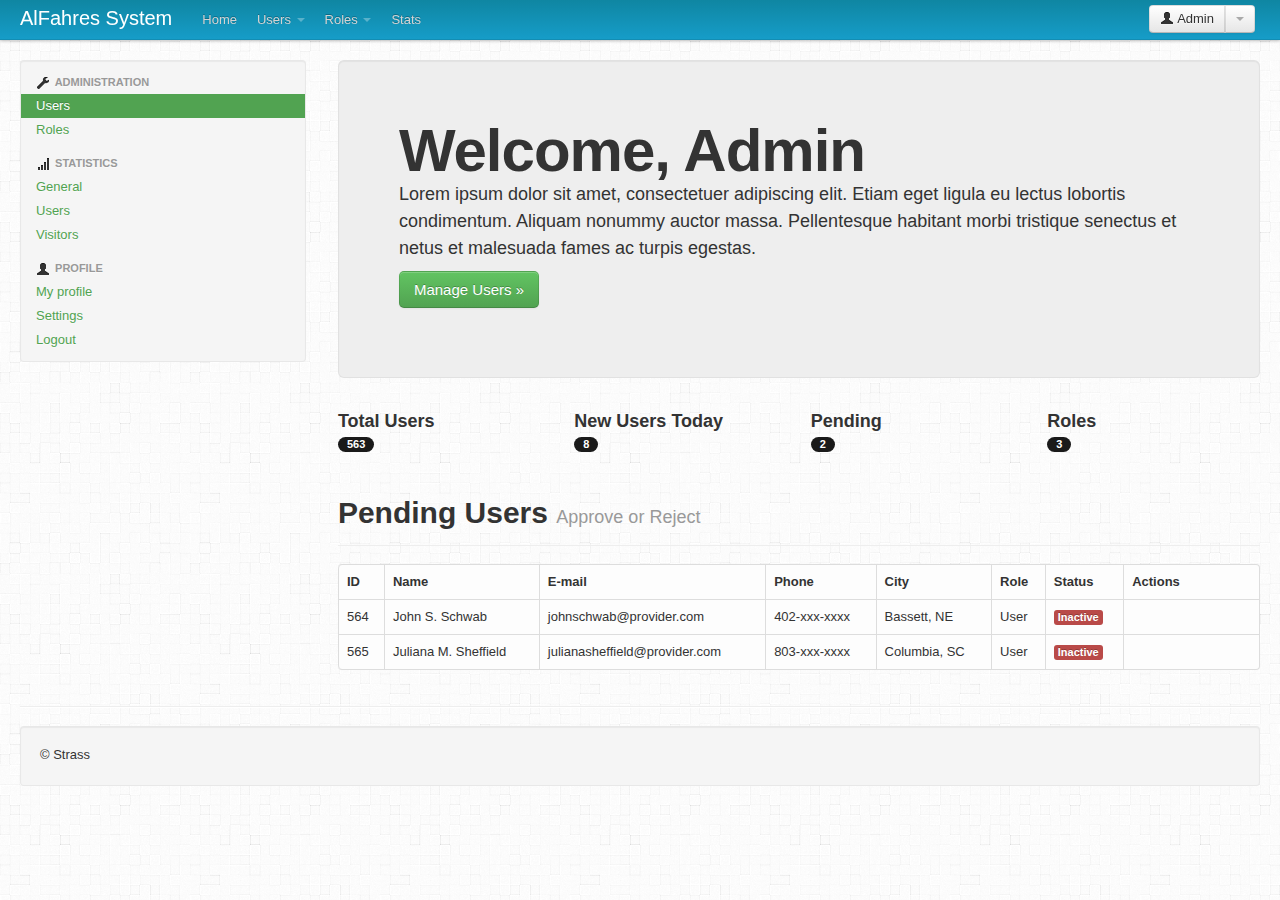
==== web/index.html @ fc7faac8 "designing the templating for the whole website part I" ====
<!DOCTYPE html>
<html lang="en">
  
<!-- Mirrored from wbpreview.com/previews/WB00L7291/ by HTTrack Website Copier/3.x [XR&CO'2014], Sat, 02 May 2015 21:34:44 GMT -->
<head>
    <meta charset="utf-8">
    <title>Admin | Strass</title>
    <meta name="viewport" content="width=device-width, initial-scale=1.0">
    <meta name="description" content="Admin panel developed with the Bootstrap from Twitter.">
    <meta name="author" content="travis">

    <link href="css/bootstrap.css" rel="stylesheet">
	<link href="css/site.css" rel="stylesheet">
    <link href="css/bootstrap-responsive.css" rel="stylesheet">
    <!--[if lt IE 9]>
      <script src="http://html5shim.googlecode.com/svn/trunk/html5.js"></script>
    <![endif]-->
  </head>
  <body>
    <div class="navbar navbar-fixed-top">
      <div class="navbar-inner">
        <div class="container-fluid">
          <a class="btn btn-navbar" data-toggle="collapse" data-target=".nav-collapse">
            <span class="icon-bar"></span>
            <span class="icon-bar"></span>
            <span class="icon-bar"></span>
          </a>
          <a class="brand" href="#">AlFahres System</a>
          <div class="btn-group pull-right">
			<a class="btn" href="my-profile.html"><i class="icon-user"></i> Admin</a>
            <a class="btn dropdown-toggle" data-toggle="dropdown" href="#">
              <span class="caret"></span>
            </a>
            <ul class="dropdown-menu">
			  <li><a href="my-profile.html">Profile</a></li>
              <li class="divider"></li>
              <li><a href="#">Logout</a></li>
            </ul>
          </div>
          <div class="nav-collapse">
            <ul class="nav">
			<li><a href="index-2.html">Home</a></li>
              <li class="dropdown"><a href="#" class="dropdown-toggle" data-toggle="dropdown">Users <b class="caret"></b></a>
				<ul class="dropdown-menu">
					<li><a href="new-user.html">New User</a></li>
					<li class="divider"></li>
					<li><a href="users.html">Manage Users</a></li>
				</ul>
			  </li>
              <li class="dropdown"><a href="#" class="dropdown-toggle" data-toggle="dropdown">Roles <b class="caret"></b></a>
				<ul class="dropdown-menu">
					<li><a href="new-role.html">New Role</a></li>
					<li class="divider"></li>
					<li><a href="roles.html">Manage Roles</a></li>
				</ul>
			  </li>
			  <li><a href="stats.html">Stats</a></li>
            </ul>
          </div>
        </div>
      </div>
    </div>


    <!-- End of the header section and beginning of the container section -->
    <div class="container-fluid">
      <div class="row-fluid">
        <div class="span3">
          <div class="well sidebar-nav">
            <ul class="nav nav-list">
              <li class="nav-header"><i class="icon-wrench"></i> Administration</li>
              <li class="active"><a href="users.html">Users</a></li>
              <li><a href="roles.html">Roles</a></li>
              <li class="nav-header"><i class="icon-signal"></i> Statistics</li>
              <li><a href="stats.html">General</a></li>
              <li><a href="user-stats.html">Users</a></li>
              <li><a href="visitor-stats.html">Visitors</a></li>
              <li class="nav-header"><i class="icon-user"></i> Profile</li>
              <li><a href="my-profile.html">My profile</a></li>
              <li><a href="#">Settings</a></li>
			  <li><a href="#">Logout</a></li> 
            </ul>
          </div>
        </div>
        <div class="span9">
          <div class="well hero-unit">
            <h1>Welcome, Admin</h1>
            <p>Lorem ipsum dolor sit amet, consectetuer adipiscing elit. Etiam eget ligula eu lectus lobortis condimentum. Aliquam nonummy auctor massa. Pellentesque habitant morbi tristique senectus et netus et malesuada fames ac turpis egestas. </p>
            <p><a class="btn btn-success btn-large" href="users.html">Manage Users &raquo;</a></p>
          </div>
          <div class="row-fluid">
            <div class="span3">
              <h3>Total Users</h3>
              <p><a href="users.html" class="badge badge-inverse">563</a></p>
            </div>
            <div class="span3">
              <h3>New Users Today</h3>
              <p><a href="users.html" class="badge badge-inverse">8</a></p>
            </div>
            <div class="span3">
              <h3>Pending</h3>
			  <p><a href="users.html" class="badge badge-inverse">2</a></p>
            </div>
            <div class="span3">
              <h3>Roles</h3>
			  <p><a href="roles.html" class="badge badge-inverse">3</a></p>
            </div>
          </div>
		  <br />
		  <div class="row-fluid">
			<div class="page-header">
				<h1>Pending Users <small>Approve or Reject</small></h1>
			</div>
			<table class="table table-bordered">
				<thead>
					<tr>
						<th>ID</th>
						<th>Name</th>
						<th>E-mail</th>
						<th>Phone</th>
						<th>City</th>
						<th>Role</th>
						<th>Status</th>
						<th>Actions</th>
					</tr>
				</thead>
				<tbody>
				<tr class="pending-user">
					<td>564</td>
					<td>John S. Schwab</td>
					<td>johnschwab@provider.com</td>
					<td>402-xxx-xxxx</td>
					<td>Bassett, NE</td>
					<td>User</td>
					<td><span class="label label-important">Inactive</span></td>
					<td><span class="user-actions"><a href="javascript:void(0);" class="label label-success">Approve</a> <a href="javascript:void(0);" class="label label-important">Reject</a></span></td>
				</tr>
				<tr class="pending-user">
					<td>565</td>
					<td>Juliana M. Sheffield</td>
					<td>julianasheffield@provider.com</td>
					<td>803-xxx-xxxx</td>
					<td>Columbia, SC</td>
					<td>User</td>
					<td><span class="label label-important">Inactive</span></td>
					<td><span class="user-actions"><a href="javascript:void(0);" class="label label-success">Approve</a> <a href="javascript:void(0);" class="label label-important">Reject</a></span></td>
				</tr>
				</tbody>
			</table>
		  </div>

            <!-- End -->
        </div>
      </div>




        <!-- Beginning of the footer section -->

      <hr>

      <footer class="well">
        &copy; Strass
      </footer>

    </div>

    <script src="js/jquery.js"></script>
	<script src="js/bootstrap.min.js"></script>
  </body>

<!-- Mirrored from wbpreview.com/previews/WB00L7291/ by HTTrack Website Copier/3.x [XR&CO'2014], Sat, 02 May 2015 21:34:47 GMT -->
</html>
---- web/css/site.css ----
body {
  padding-top: 60px;
  padding-bottom: 40px;
  background: url('../img/bg.png');		
}
.sidebar-nav {
  padding: 9px 0;
}
.navbar-inner {
  padding-left: 20px;
  padding-right: 20px;
  background-color: #169dc9;
  background-image: -moz-linear-gradient(top, #0f86a2, #169dc9);
  background-image: -ms-linear-gradient(top, #0f86a2, #169dc9);
  background-image: -webkit-gradient(linear, 0 0, 0 100%, from(#0f86a2), to(#169dc9));
  background-image: -webkit-linear-gradient(top, #0f86a2, #169dc9);
  background-image: -o-linear-gradient(top, #0f86a2, #169dc9);
  background-image: linear-gradient(top, #0f86a2, #169dc9);
  background-repeat: repeat-x;
  filter: progid:DXImageTransform.Microsoft.gradient(startColorstr='#'0f86a2, endColorstr='#'169dc9, GradientType=0);
  -webkit-border-radius: 4px;
  -moz-border-radius: 4px;
  border-radius: 4px;
  -webkit-box-shadow: 0 1px 3px rgba(0, 0, 0, 0.25), inset 0 -1px 0 rgba(0, 0, 0, 0.1);
  -moz-box-shadow: 0 1px 3px rgba(0, 0, 0, 0.25), inset 0 -1px 0 rgba(0, 0, 0, 0.1);
  box-shadow: 0 1px 3px rgba(0, 0, 0, 0.25), inset 0 -1px 0 rgba(0, 0, 0, 0.1);
}
.navbar .brand {
  float: left;
  display: block;
  padding: 8px 20px 12px;
  margin-left: -20px;
  font-size: 20px;
  font-weight: 200;
  line-height: 1;
  color: #ffffff;
}
.navbar .nav > li > a {
  float: none;
  padding: 10px 10px 11px;
  line-height: 19px;
  font-size: 13px;
  color: #d3d3d3;
  text-decoration: none;
  text-shadow: 0 -1px 0 rgba(0, 0, 0, 0.25);
}
.navbar .nav > li > a:hover {
  background-color: transparent;
  color: #ffffff !important;
  text-decoration: none;
}
.navbar .nav .active > a, .navbar .nav .active > a:hover {
  color: #ffffff;
  text-decoration: none;
  background-color: #222222;
  background-color: rgba(0, 0, 0, 0.5);
}
.navbar .divider-vertical {
  height: 40px;
  width: 1px;
  margin: 0 9px;
  overflow: hidden;
  background-color: #00260e;
  border-right: 1px solid #134024;
}
.dropdown-menu li > a:hover,
.dropdown-menu .active > a,
.dropdown-menu .active > a:hover {
  color: #ffffff;
  text-decoration: none;
  background-color: #51A351;
}
a {
  color: #51A351;
}
a:hover {
  color: #00260e;
}
.nav-list > .active > a,
.nav-list > .active > a:hover {
  background-color: #51A351;
}
.nav-pills > .active > a,
.nav-pills > .active > a:hover {
  background-color: ##51A351;
}
.dropdown-menu .nav-header {
  display: block;
  padding: 3px 15px;
  font-size: 11px;
  font-weight: bold;
  line-height: 18px;
  color: #999;
  text-shadow: 0 1px 0 rgba(255, 255, 255, 0.5);
  text-transform: uppercase;
}
span.user-actions, td div.btn-group {
  visibility: hidden;
}
table {
  background-color: #fdfdfd;
}
tr.pending-user:hover span.user-actions, tr.list-users:hover td div.btn-group, tr.list-roles:hover td div.btn-group {
  visibility:visible;
}

/*
 * Responsive table
 */
@media only screen and (max-width: 760px), (min-device-width: 768px) and (max-device-width: 1024px)  {
	.table th, .table td {
	  padding-left: 50%;
	  border-top:0;
	}
	table, thead, tbody, th, td, tr {
	  display: block;
	}
	thead tr {
	  position: absolute;
	  top: -9999px;
	  left: -9999px;
	}
	tr { 
	  border: 1px solid #ccc; 
	}
	td {
	  border: none;
	  border-bottom: 1px solid #eee;
	  position: relative;
	  padding-left: 50%;
	}
	td:before {
	  position: absolute;
	  top: 6px;
	  left: 6px;
	  width: 45%;
	  padding-right: 10px;
	  white-space: nowrap;
	}
	.list-users td:nth-of-type(1):before, .pending-user td:nth-of-type(1):before { content: "ID"; }
	.list-users td:nth-of-type(2):before, .pending-user td:nth-of-type(2):before { content: "Name"; }
	.list-users td:nth-of-type(3):before, .pending-user td:nth-of-type(3):before { content: "E-mail"; }
	.list-users td:nth-of-type(4):before, .pending-user td:nth-of-type(4):before { content: "Phone"; }
	.list-users td:nth-of-type(5):before, .pending-user td:nth-of-type(5):before { content: "City"; }
	.list-users td:nth-of-type(6):before, .pending-user td:nth-of-type(6):before { content: "Role"; }
	.list-users td:nth-of-type(7):before, .pending-user td:nth-of-type(7):before { content: "Status"; }
	.list-users td:nth-of-type(8):before, .pending-user td:nth-of-type(8):before { content: "Actions"; }
	.list-roles td:nth-of-type(1):before { content: "ID"; }
	.list-roles td:nth-of-type(2):before { content: "Role"; }
	.list-roles td:nth-of-type(3):before { content: "Description"; }
	.list-roles td:nth-of-type(4):before { content: "Slug"; }
	.list-roles td:nth-of-type(5):before { content: "Actions"; }
}
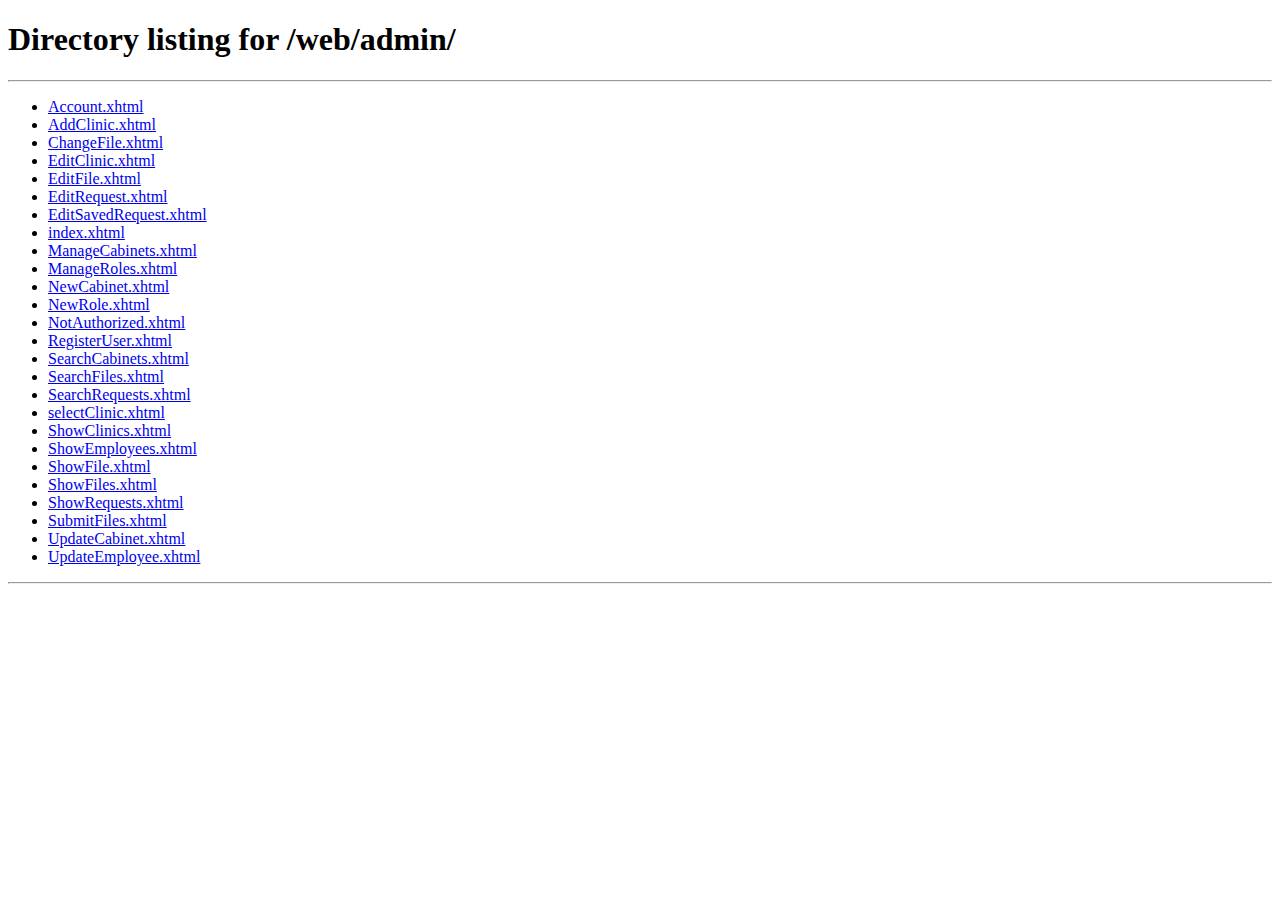
==== commit ad55cf40: "solving the Hospital Demo Bugs including ." ====
--- a/web/index.html
+++ b/web/index.html
@@ -5,169 +5,13 @@
 <head>
     <meta charset="utf-8">
     <title>Admin | Strass</title>
-    <meta name="viewport" content="width=device-width, initial-scale=1.0">
-    <meta name="description" content="Admin panel developed with the Bootstrap from Twitter.">
-    <meta name="author" content="travis">
 
-    <link href="css/bootstrap.css" rel="stylesheet">
-	<link href="css/site.css" rel="stylesheet">
-    <link href="css/bootstrap-responsive.css" rel="stylesheet">
-    <!--[if lt IE 9]>
-      <script src="http://html5shim.googlecode.com/svn/trunk/html5.js"></script>
+  <meta http-equiv="refresh" content="0; url=/web/admin" />
+
     <![endif]-->
   </head>
   <body>
-    <div class="navbar navbar-fixed-top">
-      <div class="navbar-inner">
-        <div class="container-fluid">
-          <a class="btn btn-navbar" data-toggle="collapse" data-target=".nav-collapse">
-            <span class="icon-bar"></span>
-            <span class="icon-bar"></span>
-            <span class="icon-bar"></span>
-          </a>
-          <a class="brand" href="#">AlFahres System</a>
-          <div class="btn-group pull-right">
-			<a class="btn" href="my-profile.html"><i class="icon-user"></i> Admin</a>
-            <a class="btn dropdown-toggle" data-toggle="dropdown" href="#">
-              <span class="caret"></span>
-            </a>
-            <ul class="dropdown-menu">
-			  <li><a href="my-profile.html">Profile</a></li>
-              <li class="divider"></li>
-              <li><a href="#">Logout</a></li>
-            </ul>
-          </div>
-          <div class="nav-collapse">
-            <ul class="nav">
-			<li><a href="index-2.html">Home</a></li>
-              <li class="dropdown"><a href="#" class="dropdown-toggle" data-toggle="dropdown">Users <b class="caret"></b></a>
-				<ul class="dropdown-menu">
-					<li><a href="new-user.html">New User</a></li>
-					<li class="divider"></li>
-					<li><a href="users.html">Manage Users</a></li>
-				</ul>
-			  </li>
-              <li class="dropdown"><a href="#" class="dropdown-toggle" data-toggle="dropdown">Roles <b class="caret"></b></a>
-				<ul class="dropdown-menu">
-					<li><a href="new-role.html">New Role</a></li>
-					<li class="divider"></li>
-					<li><a href="roles.html">Manage Roles</a></li>
-				</ul>
-			  </li>
-			  <li><a href="stats.html">Stats</a></li>
-            </ul>
-          </div>
-        </div>
-      </div>
-    </div>
 
-
-    <!-- End of the header section and beginning of the container section -->
-    <div class="container-fluid">
-      <div class="row-fluid">
-        <div class="span3">
-          <div class="well sidebar-nav">
-            <ul class="nav nav-list">
-              <li class="nav-header"><i class="icon-wrench"></i> Administration</li>
-              <li class="active"><a href="users.html">Users</a></li>
-              <li><a href="roles.html">Roles</a></li>
-              <li class="nav-header"><i class="icon-signal"></i> Statistics</li>
-              <li><a href="stats.html">General</a></li>
-              <li><a href="user-stats.html">Users</a></li>
-              <li><a href="visitor-stats.html">Visitors</a></li>
-              <li class="nav-header"><i class="icon-user"></i> Profile</li>
-              <li><a href="my-profile.html">My profile</a></li>
-              <li><a href="#">Settings</a></li>
-			  <li><a href="#">Logout</a></li> 
-            </ul>
-          </div>
-        </div>
-        <div class="span9">
-          <div class="well hero-unit">
-            <h1>Welcome, Admin</h1>
-            <p>Lorem ipsum dolor sit amet, consectetuer adipiscing elit. Etiam eget ligula eu lectus lobortis condimentum. Aliquam nonummy auctor massa. Pellentesque habitant morbi tristique senectus et netus et malesuada fames ac turpis egestas. </p>
-            <p><a class="btn btn-success btn-large" href="users.html">Manage Users &raquo;</a></p>
-          </div>
-          <div class="row-fluid">
-            <div class="span3">
-              <h3>Total Users</h3>
-              <p><a href="users.html" class="badge badge-inverse">563</a></p>
-            </div>
-            <div class="span3">
-              <h3>New Users Today</h3>
-              <p><a href="users.html" class="badge badge-inverse">8</a></p>
-            </div>
-            <div class="span3">
-              <h3>Pending</h3>
-			  <p><a href="users.html" class="badge badge-inverse">2</a></p>
-            </div>
-            <div class="span3">
-              <h3>Roles</h3>
-			  <p><a href="roles.html" class="badge badge-inverse">3</a></p>
-            </div>
-          </div>
-		  <br />
-		  <div class="row-fluid">
-			<div class="page-header">
-				<h1>Pending Users <small>Approve or Reject</small></h1>
-			</div>
-			<table class="table table-bordered">
-				<thead>
-					<tr>
-						<th>ID</th>
-						<th>Name</th>
-						<th>E-mail</th>
-						<th>Phone</th>
-						<th>City</th>
-						<th>Role</th>
-						<th>Status</th>
-						<th>Actions</th>
-					</tr>
-				</thead>
-				<tbody>
-				<tr class="pending-user">
-					<td>564</td>
-					<td>John S. Schwab</td>
-					<td>johnschwab@provider.com</td>
-					<td>402-xxx-xxxx</td>
-					<td>Bassett, NE</td>
-					<td>User</td>
-					<td><span class="label label-important">Inactive</span></td>
-					<td><span class="user-actions"><a href="javascript:void(0);" class="label label-success">Approve</a> <a href="javascript:void(0);" class="label label-important">Reject</a></span></td>
-				</tr>
-				<tr class="pending-user">
-					<td>565</td>
-					<td>Juliana M. Sheffield</td>
-					<td>julianasheffield@provider.com</td>
-					<td>803-xxx-xxxx</td>
-					<td>Columbia, SC</td>
-					<td>User</td>
-					<td><span class="label label-important">Inactive</span></td>
-					<td><span class="user-actions"><a href="javascript:void(0);" class="label label-success">Approve</a> <a href="javascript:void(0);" class="label label-important">Reject</a></span></td>
-				</tr>
-				</tbody>
-			</table>
-		  </div>
-
-            <!-- End -->
-        </div>
-      </div>
-
-
-
-
-        <!-- Beginning of the footer section -->
-
-      <hr>
-
-      <footer class="well">
-        &copy; Strass
-      </footer>
-
-    </div>
-
-    <script src="js/jquery.js"></script>
-	<script src="js/bootstrap.min.js"></script>
   </body>
 
 <!-- Mirrored from wbpreview.com/previews/WB00L7291/ by HTTrack Website Copier/3.x [XR&CO'2014], Sat, 02 May 2015 21:34:47 GMT -->
